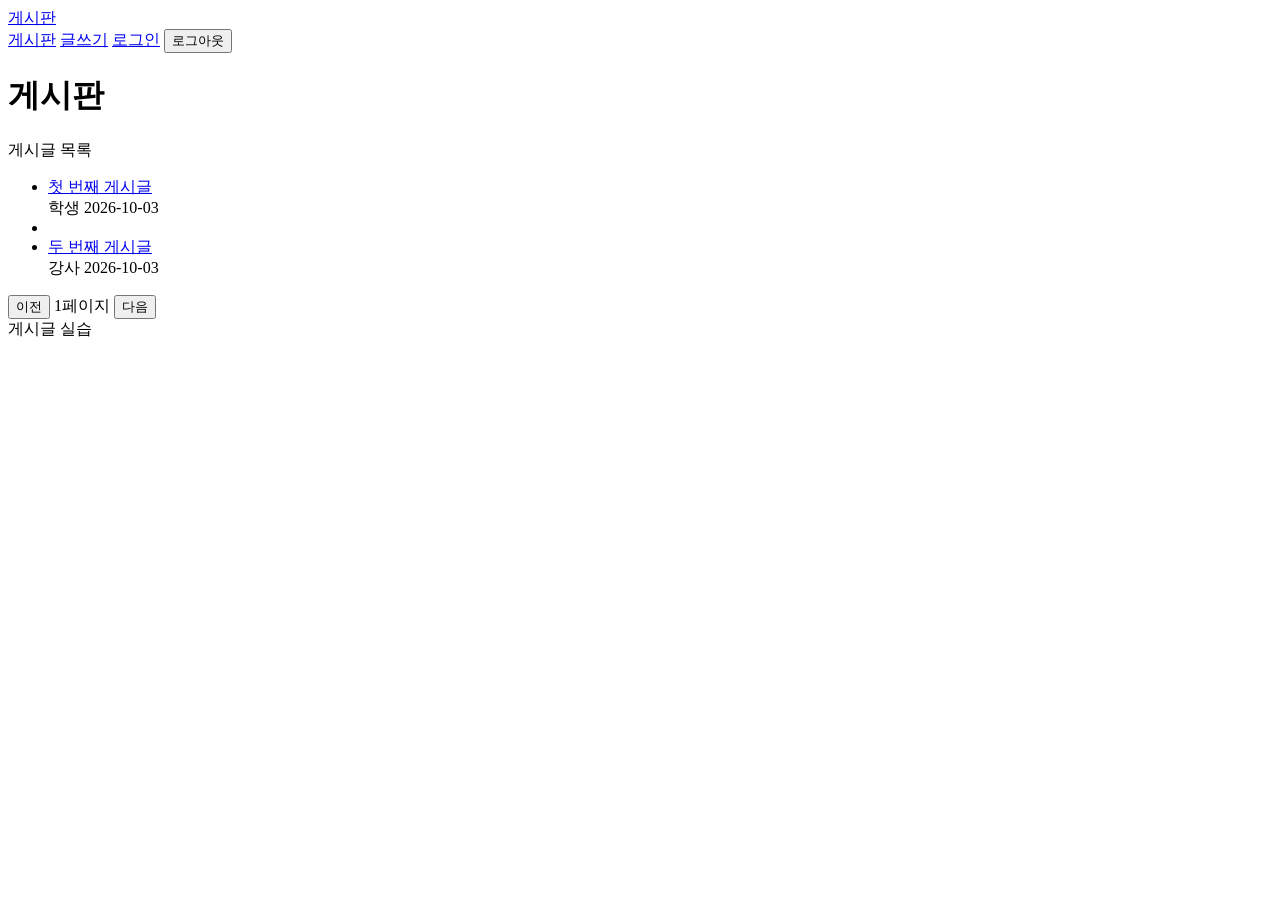
==== index.html @ 160fcf57 "1" ====
<!DOCTYPE html>
<html>
    <head>
      <meta charset="UTF-8">
      <title>그린 게시판</title>
    </head>
    <body>
      <header>
        <!--해더 영역-->
         <a class="brand" href="index.html">게시판</a>
         <nav>
            <a href="index.html">게시판</a>
            <a class="write-link" href="write.html">글쓰기</a>
            <a class="login-link" href="login.hrml">로그인</a>
            <button class="logout-button" type="button">로그아웃</button>
        </nav>
    </header>

    <main>
         <!--메인 영역-->
         <h1>게시판</h1>
         <p id="list-message" role="status">게시글 목록</p>
         <ul>
            <li><a href="detail.html">첫 번째 게시글</a>
            <div>
              <span>학생</span>
              <span>2026-10-03</span>
              </div>
            </li>
            <li>
                <li><a href="detail.html">두 번째 게시글</a>
            <div>
              <span>강사</span>
              <span>2026-10-03</span>
              </div>
            </li>
            </ul>
            <div class="pagination">
                <button id="previous-page" type="button">이전</button>
                <span id="page-nimber">1페이지</span>
                <button id="next-page" type="button">다음</button>
            </div>
    </main>
    <footer>
         <!--하단 푸터 영역-->
         게시글 실습
    </footer>
    </body>
</html>
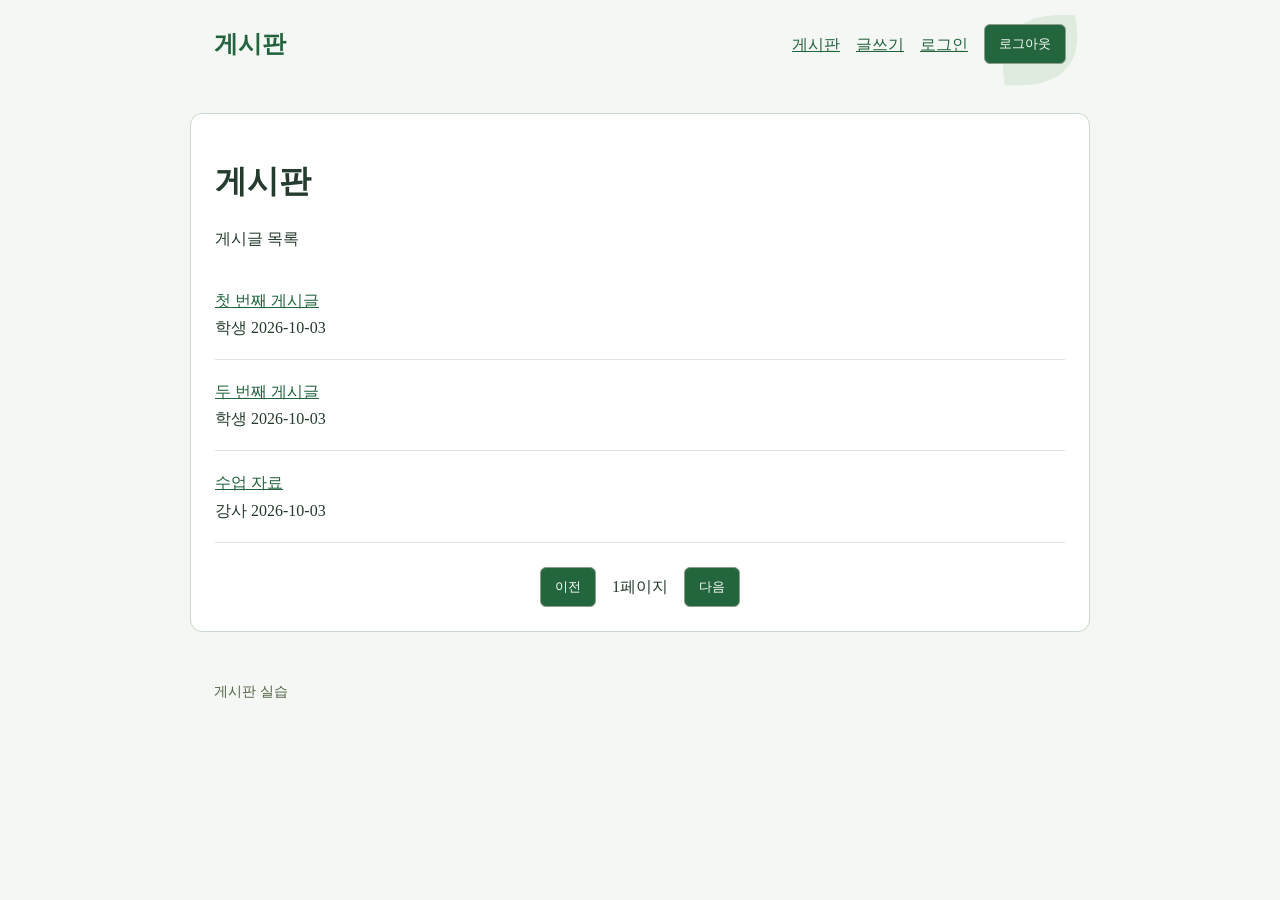
==== commit 4a9dadfb: "css flex" ====
--- a/index.html
+++ b/index.html
@@ -1,49 +1,59 @@
 <!DOCTYPE html>
 <html>
     <head>
-      <meta charset="UTF-8">
-      <title>그린 게시판</title>
+        <meta charset="UTF-8">
+        <title>그린 게시판</title>
+        <link rel="stylesheet" href="style.css">
     </head>
     <body>
-      <header>
-        <!--해더 영역-->
-         <a class="brand" href="index.html">게시판</a>
-         <nav>
-            <a href="index.html">게시판</a>
-            <a class="write-link" href="write.html">글쓰기</a>
-            <a class="login-link" href="login.hrml">로그인</a>
-            <button class="logout-button" type="button">로그아웃</button>
-        </nav>
-    </header>
+        <header>
+            <!--헤더 영역-->
+            <a class="brand" href="index.html">게시판</a>
+            <nav>
+                <a href="index.html">게시판</a>
+                <a class="write-link" href="write.html">글쓰기</a>
+                <a class="login-link" href="login.html">로그인</a>
+                <button class="logout-button" type="button">로그아웃</button>
+            </nav>
+            
+        </header>
+        <main>
+            <!--메인 영역-->
+            <h1>게시판</h1>
+            <p id="list-message" role="status">게시글 목록</p>
+            <ul>
+                <li>
+                    <a href="detail.html">첫 번째 게시글</a>
+                    <div>
+                        <span>학생</span>
+                        <span>2026-10-03</span>
+                    </div>
+                </li>
+                <li>
+                    <a href="detail.html">두 번째 게시글</a>
+                    <div>
+                        <span>학생</span>
+                        <span>2026-10-03</span>
+                    </div>
+                </li>
+                <li>
+                    <a href="detail.html">수업 자료</a>
+                    <div>
+                        <span>강사</span>
+                        <span>2026-10-03</span>
+                    </div>
+                </li>
+            </ul>
 
-    <main>
-         <!--메인 영역-->
-         <h1>게시판</h1>
-         <p id="list-message" role="status">게시글 목록</p>
-         <ul>
-            <li><a href="detail.html">첫 번째 게시글</a>
-            <div>
-              <span>학생</span>
-              <span>2026-10-03</span>
-              </div>
-            </li>
-            <li>
-                <li><a href="detail.html">두 번째 게시글</a>
-            <div>
-              <span>강사</span>
-              <span>2026-10-03</span>
-              </div>
-            </li>
-            </ul>
             <div class="pagination">
                 <button id="previous-page" type="button">이전</button>
-                <span id="page-nimber">1페이지</span>
+                <span id="page-number">1페이지</span>
                 <button id="next-page" type="button">다음</button>
             </div>
-    </main>
-    <footer>
-         <!--하단 푸터 영역-->
-         게시글 실습
-    </footer>
+        </main>
+        <footer>
+            <!--하단 푸터 영역-->
+            게시판 실습
+        </footer>
     </body>
 </html>
--- a/style.css
+++ b/style.css
@@ -0,0 +1,124 @@
+* {
+    box-sizing: border-box;
+}
+
+body {
+    margin: 0;
+    background: #f4f7f3;
+    color: #243b2d;
+    line-height: 1.7;
+}
+
+header,
+main,
+footer {
+    width: 92%;
+    max-width: 900px;
+    margin: 0 auto;
+    padding: 24px;
+}
+
+main {
+    margin-top: 24px;
+    margin-bottom: 24px;
+    background: white;
+    border: 1px solid #cbd8cc;
+    border-radius: 12px;
+}
+
+a {
+    color: #23633d;
+}
+
+h1,
+h2 {
+    line-height: 1.4;
+}
+
+.brand {
+    font-size: 24px;
+    font-weight: bold;
+    text-decoration: none;
+}
+
+.meta,
+footer {
+    color: #526346;
+    font-size: 14px;
+}
+
+ul {
+    list-style: none;
+    padding: 0;
+}
+
+li {
+    padding: 18px 0;
+    border-bottom: 1px solid #dce4dc;
+}
+
+button,
+input,
+textarea {
+    padding: 10px 14px;
+    border: 1px solid #8b9d8c;
+    border-radius: 6px;
+}
+
+button {
+    background: #23663d;
+    color: white;
+    cursor: pointer;
+}
+
+input,
+textarea {
+    width: 100%;
+    background: white;
+    color: #243b2d;
+}
+
+header {
+    display: flex;
+    align-items: center;
+    justify-content: space-between;
+    flex-wrap: wrap;
+    gap: 16px;
+    background-image: url('images/leaf.svg');
+    background-repeat: no-repeat;
+    background-position: right top;
+}
+
+nav,
+.meta,
+.pagination {
+    display: flex;
+    align-items: center;
+    gap: 16px;
+}
+
+.pagination {
+    justify-content: center;
+    margin-top: 24px;
+}
+
+form {
+    display: flex;
+    flex-direction: column;
+    gap: 12px;
+}
+
+#post-content,
+#comment-list p {
+    white-space: pre-wrap;
+    overflow-wrap: anywhere;
+}
+
+.post-list a {
+    overflow-wrap: anywhere;
+}
+
+img {
+    max-width: 100%;
+    height: auto;
+}
